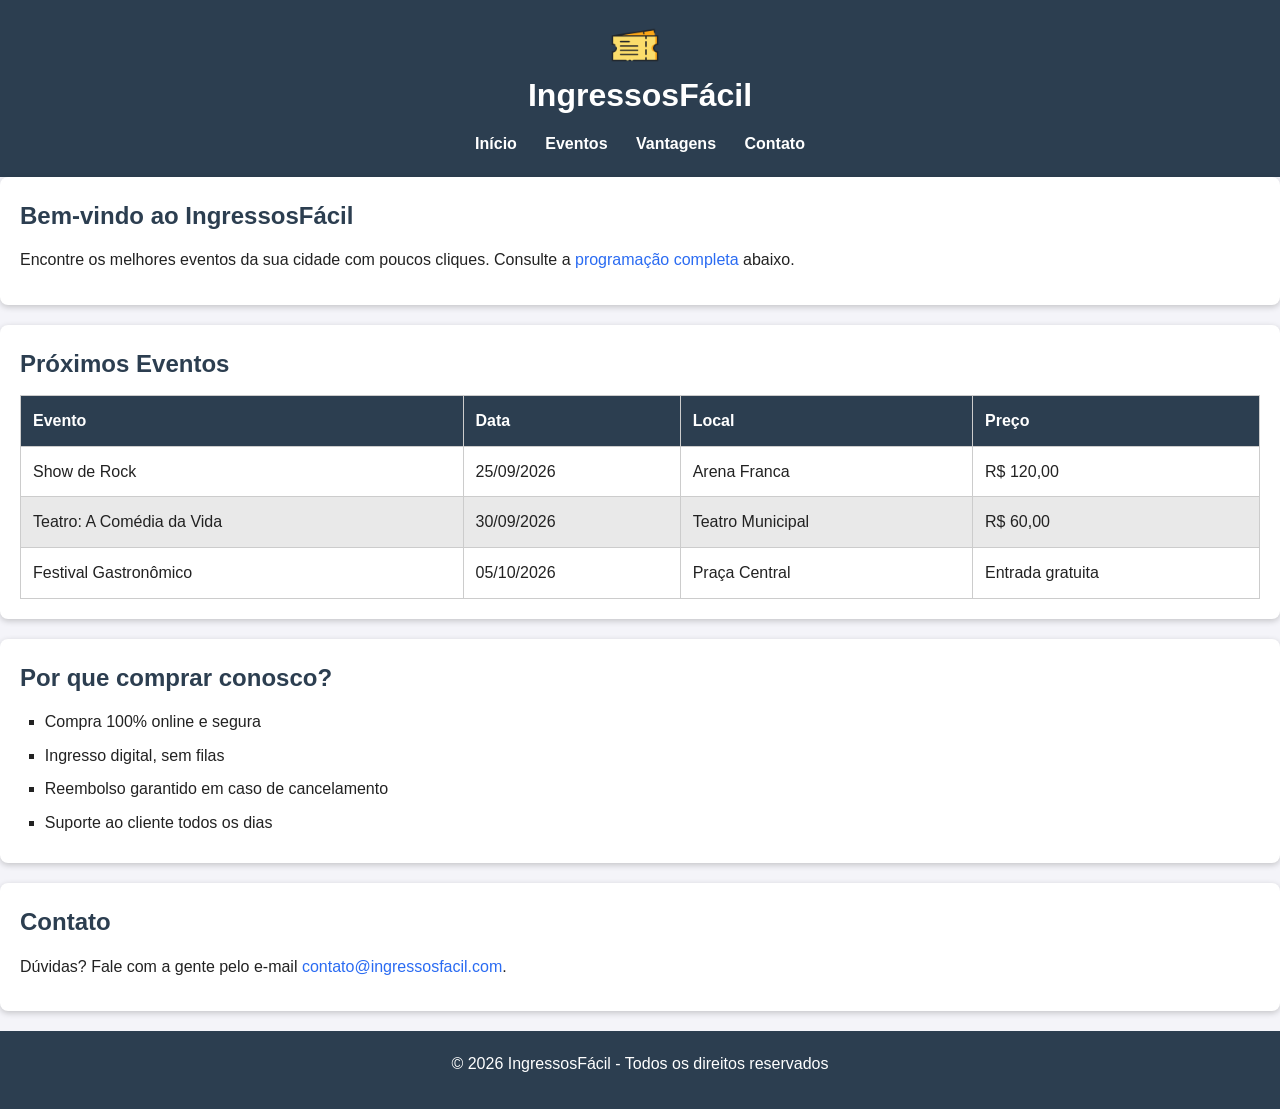
==== exemplo-propriedades-css/index.html @ a21ee038 "exemplos de estilização com css" ====
<!DOCTYPE html>
<html lang="pt-BR">
<head>
    <meta charset="UTF-8">
    <meta name="viewport" content="width=device-width, initial-scale=1.0">
    <title>IngressosFácil</title>
    <link rel="stylesheet" href="styles.css">
</head>
<body>

    <header>
        <div class="logo">
            <img src="logo.png" alt="Logo do site">
            <h1>IngressosFácil</h1>
        </div>
        <nav>
            <ul>
                <li><a href="#home">Início</a></li>
                <li><a href="#eventos">Eventos</a></li>
                <li><a href="#vantagens">Vantagens</a></li>
                <li><a href="#contato">Contato</a></li>
            </ul>
        </nav>
    </header>

    <main>
        <section id="home">
            <h2>Bem-vindo ao IngressosFácil</h2>
            <p>Encontre os melhores eventos da sua cidade com poucos cliques. Consulte a <a href="#eventos">programação completa</a> abaixo.</p>
        </section>

        <section id="eventos">
            <h2>Próximos Eventos</h2>
            <table>
                <thead>
                    <tr>
                        <th>Evento</th>
                        <th>Data</th>
                        <th>Local</th>
                        <th>Preço</th>
                    </tr>
                </thead>
                <tbody>
                    <tr>
                        <td>Show de Rock</td>
                        <td>25/09/2026</td>
                        <td>Arena Franca</td>
                        <td>R$ 120,00</td>
                    </tr>
                    <tr>
                        <td>Teatro: A Comédia da Vida</td>
                        <td>30/09/2026</td>
                        <td>Teatro Municipal</td>
                        <td>R$ 60,00</td>
                    </tr>
                    <tr>
                        <td>Festival Gastronômico</td>
                        <td>05/10/2026</td>
                        <td>Praça Central</td>
                        <td>Entrada gratuita</td>
                    </tr>
                </tbody>
            </table>
        </section>

        <section id="vantagens">
            <h2>Por que comprar conosco?</h2>
            <ul>
                <li>Compra 100% online e segura</li>
                <li>Ingresso digital, sem filas</li>
                <li>Reembolso garantido em caso de cancelamento</li>
                <li>Suporte ao cliente todos os dias</li>
            </ul>
        </section>

        <section id="contato">
            <h2>Contato</h2>
            <p>Dúvidas? Fale com a gente pelo e-mail <a href="mailto:contato@ingressosfacil.com">contato@ingressosfacil.com</a>.</p>
        </section>
    </main>

    <footer>
        <p>&copy; 2026 IngressosFácil - Todos os direitos reservados</p>
    </footer>

</body>
</html>
---- exemplo-propriedades-css/styles.css ----
* {
    margin: 0;
    padding: 0;
    box-sizing: border-box;
}

body {
    font-family: 'Segoe UI', Arial, sans-serif;
    color: #222;
    background-color: #f4f4f9;
    line-height: 1.6;
}

h1 {
    font-size: 2rem;
}

h2 {
    font-size: 1.5rem;
    margin-bottom: 12px;
    color: #2c3e50;
}

p {
    margin-bottom: 12px;
}

a {
    color: #2a6bf2;
    text-decoration: none;
}

a:hover {
    text-decoration: underline;
}

nav a {
    color: white;
    font-weight: bold;
    text-decoration: none;
}

nav a:hover {
    text-decoration: underline;
}

nav ul {
    list-style: none;
}

nav li {
    display: inline-block;
    margin: 0 12px;
}

nav {
    background-color: #2c3e50;
}

#vantagens ul {
    list-style-type: square;
    margin-left: 2%;
}

#vantagens li {
    margin-bottom: 8px;
}

table {
    width: 100%;
    border-collapse: collapse;
    border-bottom: 20px;
}

th, td {
    padding: 12px;
    border: 1px solid #ccc;
    text-align: left;
}

thead {
    background-color: #2c3e50;
    color: white;
}

tbody tr:nth-child(even) {
    background-color: #e9e9e9;
}

main section {
    background-color: #fff;
    padding: 20px;
    margin-bottom: 20px;
    border-radius: 8px;
    box-shadow: 0 2px 6px rgba(0,0,0,0.2);
}

header {
    background-color: #2c3e50;
    color: white;
    padding: 20px;
    text-align: center;
}

header .logo {
    margin-bottom: 10px;
}

header .logo img {
    width: 50px;
    height: auto;
    margin-right: 10px;
    vertical-align: middle;
}

footer {
    background-color: #2c3e50;
    color: white;
    text-align: center;
    padding: 20px;
}
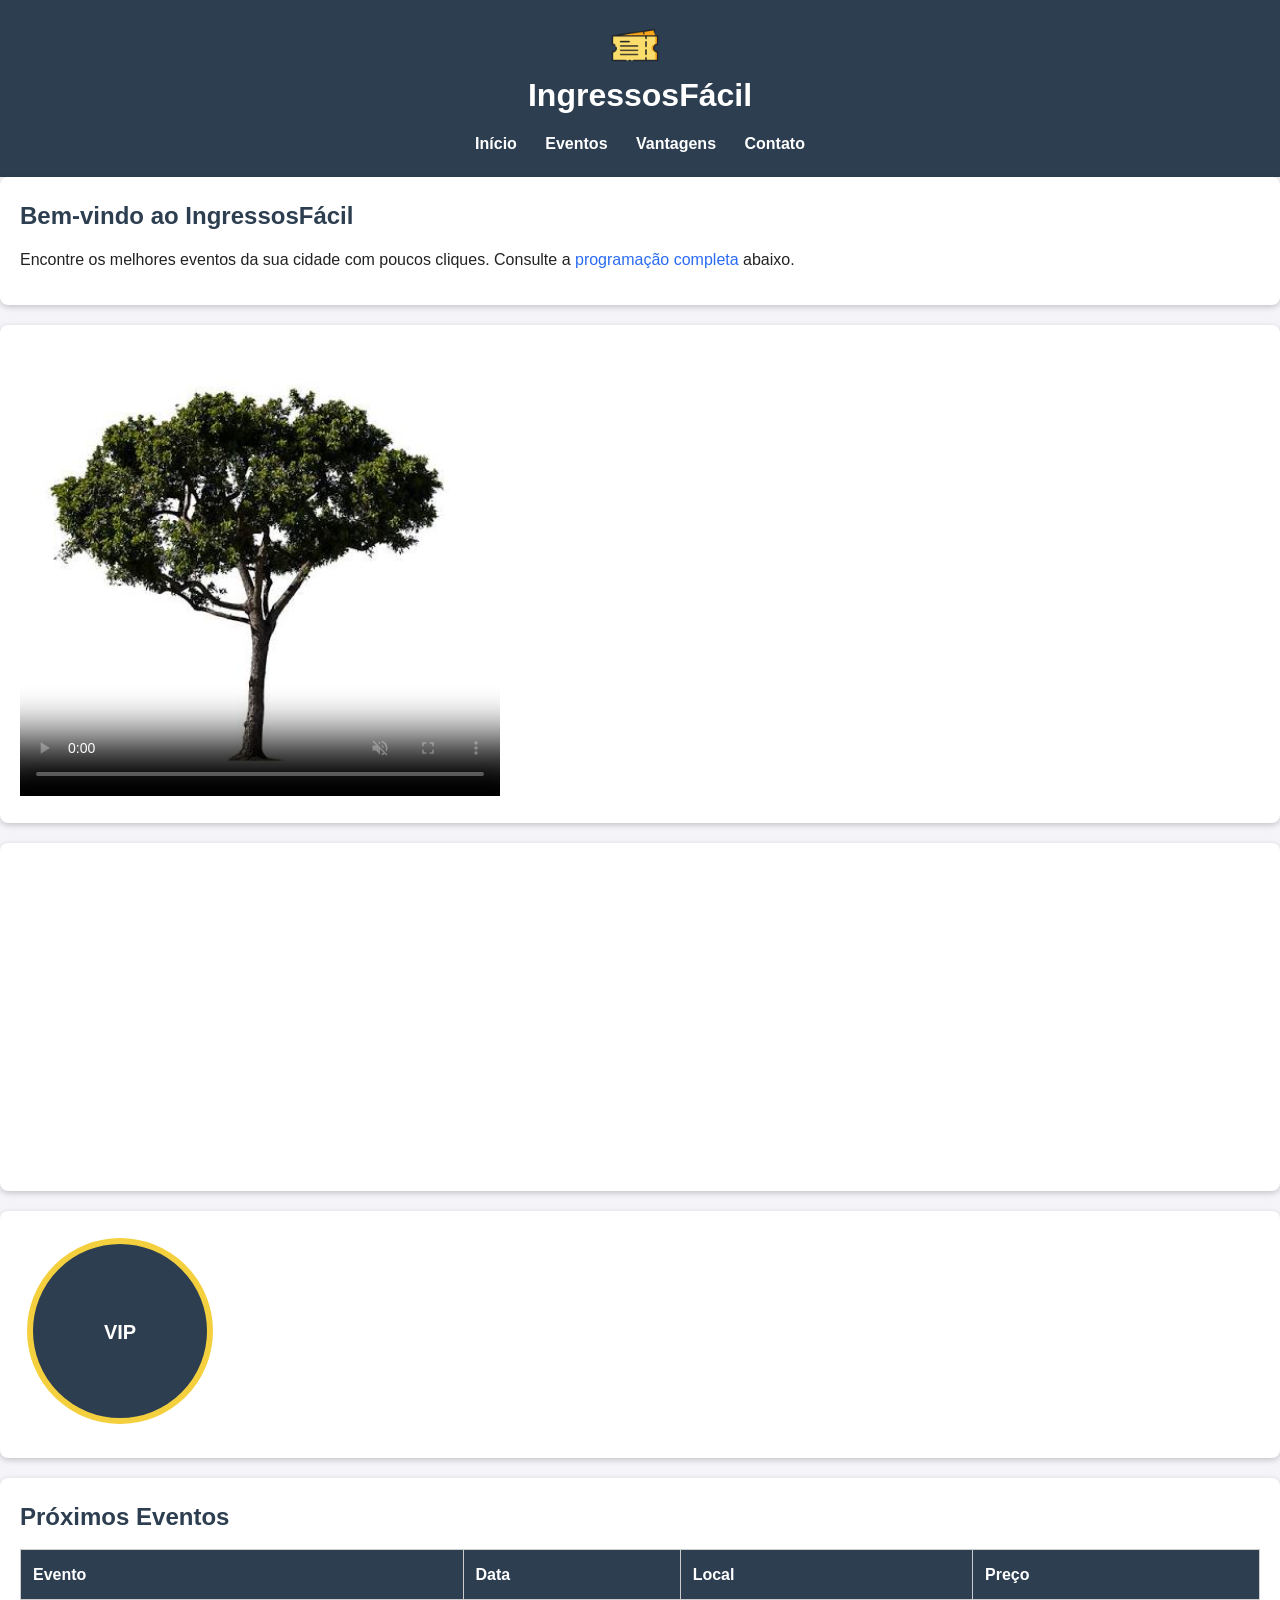
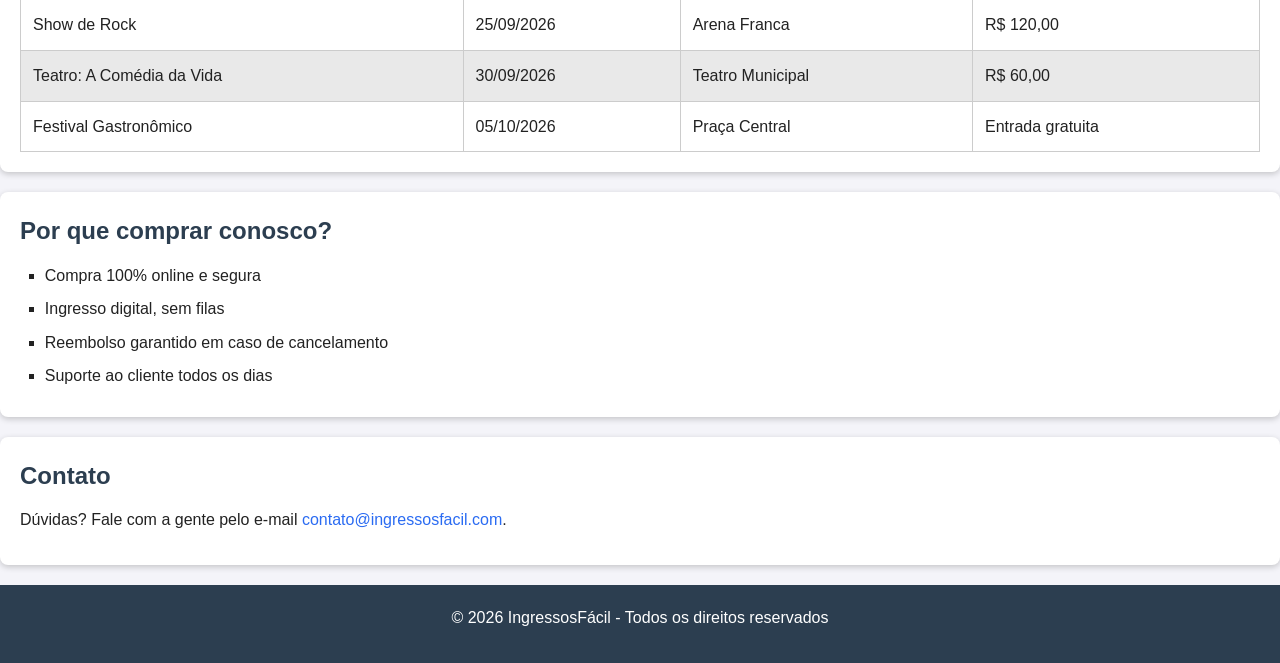
==== commit a8d40864: "Adição de conteúdos de iframe, video e canvas" ====
--- a/exemplo-propriedades-css/index.html
+++ b/exemplo-propriedades-css/index.html
@@ -27,6 +27,29 @@
         <section id="home">
             <h2>Bem-vindo ao IngressosFácil</h2>
             <p>Encontre os melhores eventos da sua cidade com poucos cliques. Consulte a <a href="#eventos">programação completa</a> abaixo.</p>
+        </section>
+
+        <section id="video">
+            <video id="videoEvento" width="480" poster="../assets/arvore.jpg" controls muted autoplay loop>
+                <source  src="./video.mp4" type="video/mp4">
+                Seu navegador não suporta a execução desse vídeo.
+            </video>
+        </section>
+
+        <section>
+            <iframe 
+                src="https://www.google.com/maps?q=unifran&z=16&output=embed" 
+                width="100%"
+                height="300"
+                loading="lazy"
+                style="border: 0;"
+                allowfullscreen
+            >
+            </iframe>
+        </section>
+        
+        <section id="exemploCanvas">
+            <canvas id="seloEvento" width="200" height="200"></canvas>
         </section>
 
         <section id="eventos">
@@ -82,6 +105,25 @@
     <footer>
         <p>&copy; 2026 IngressosFácil - Todos os direitos reservados</p>
     </footer>
+    
+    <script>
+        const canvas = document.getElementById('seloEvento');
+        const ctx = canvas.getContext('2d');
+        ctx.beginPath();
+        ctx.arc(100, 100, 90, 0, Math.PI * 2);
+        ctx.fillStyle = '#2c3e50';
+        ctx.fill();
 
+        ctx.beginPath();
+        ctx.arc(100, 100, 90, 0, Math.PI * 2);
+        ctx.strokeStyle = '#f4d03f';
+        ctx.lineWidth = 6;
+        ctx.stroke();
+
+        ctx.fillStyle = '#ffffff';
+        ctx.font = 'bold 20px Arial';
+        ctx.textAlign = 'center';
+        ctx.fillText('VIP', 100, 108);
+    </script>
 </body>
 </html>
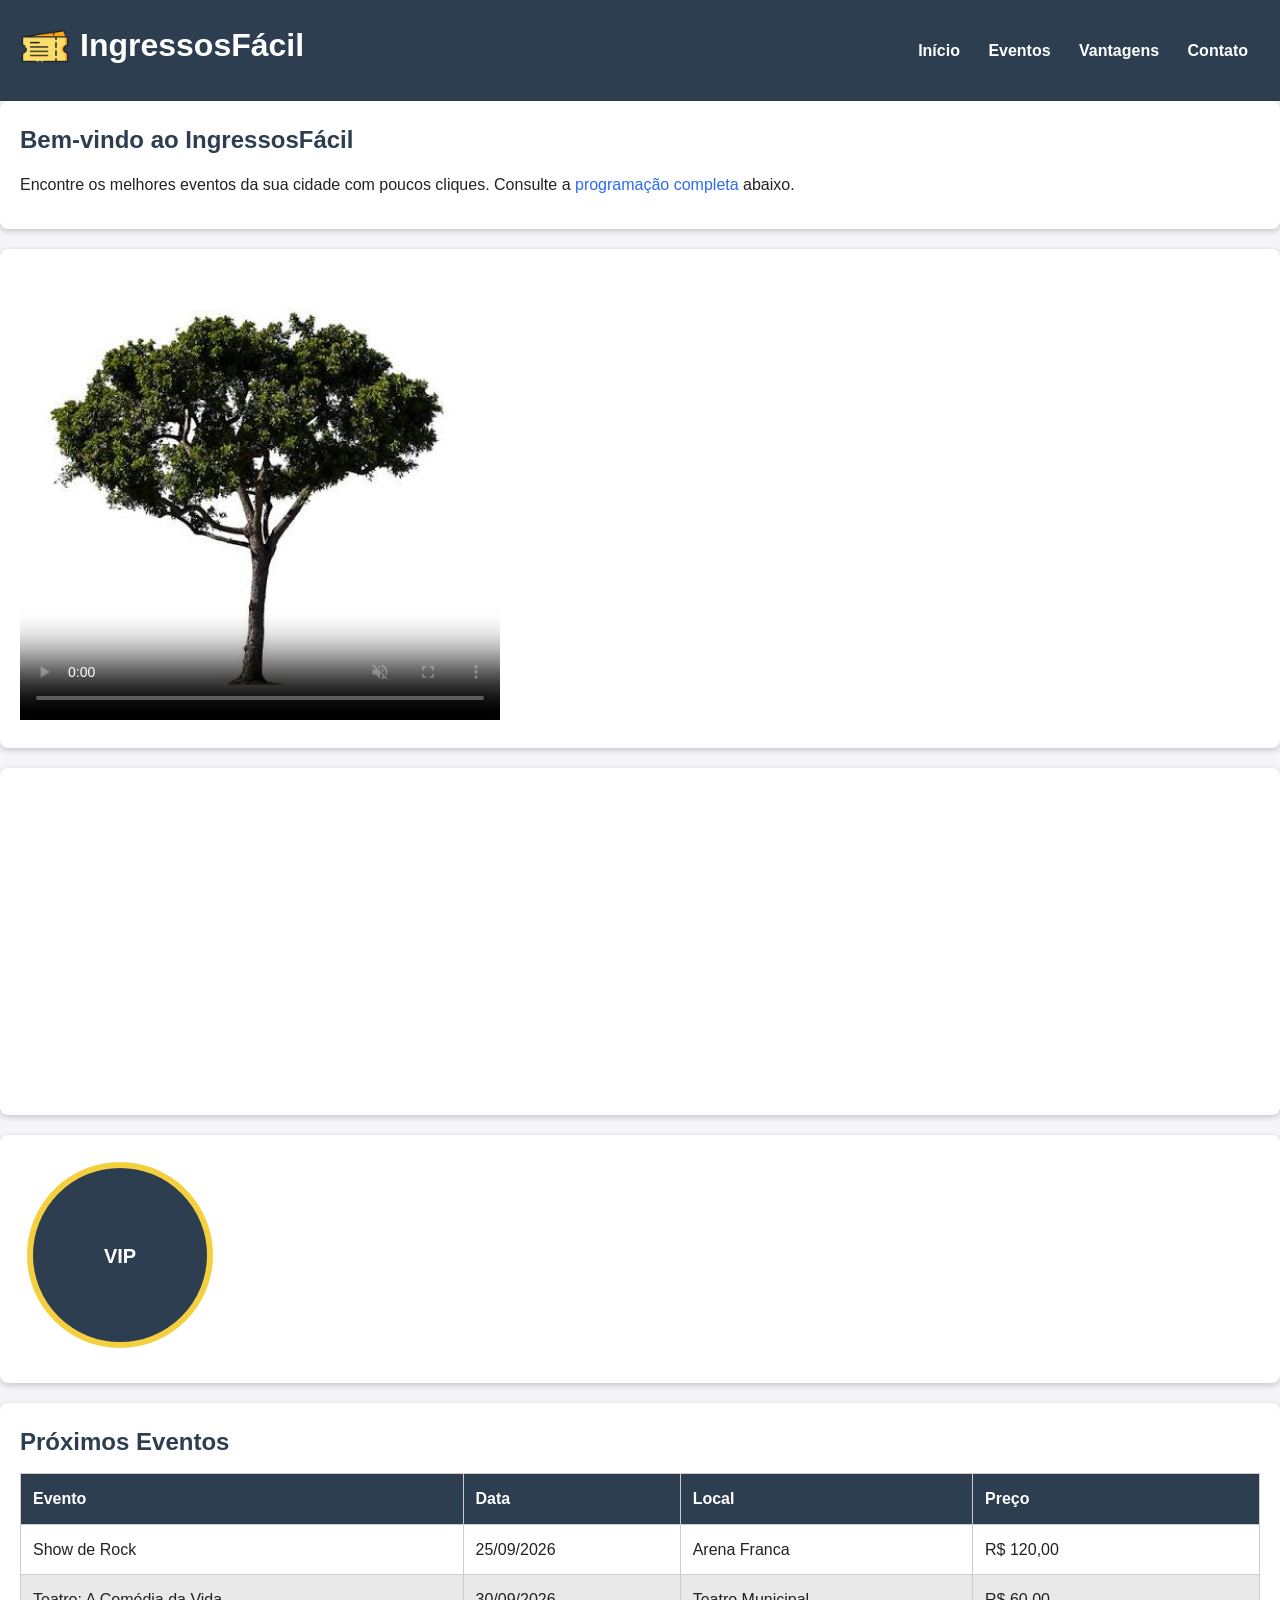
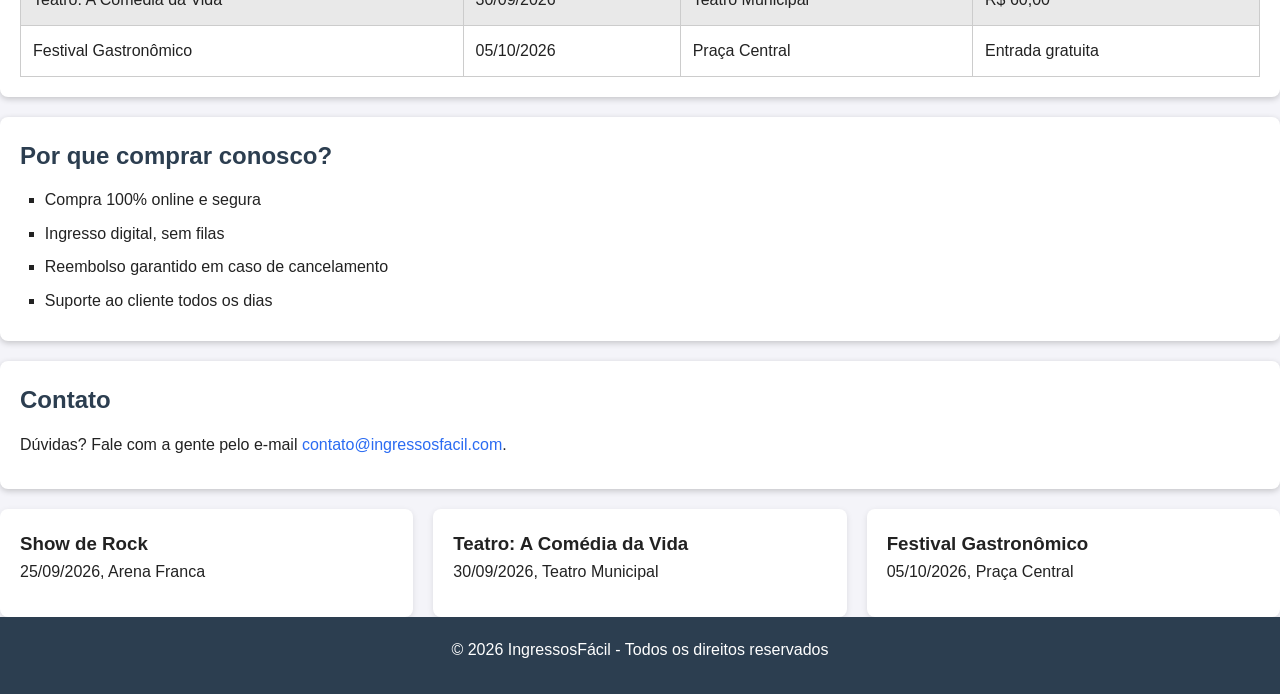
==== commit c7c80afd: "aula de flexbox" ====
--- a/exemplo-propriedades-css/index.html
+++ b/exemplo-propriedades-css/index.html
@@ -1,129 +1,163 @@
-<!DOCTYPE html>
+<!doctype html>
 <html lang="pt-BR">
-<head>
-    <meta charset="UTF-8">
-    <meta name="viewport" content="width=device-width, initial-scale=1.0">
+  <head>
+    <meta charset="UTF-8" />
+    <meta name="viewport" content="width=device-width, initial-scale=1.0" />
     <title>IngressosFácil</title>
-    <link rel="stylesheet" href="styles.css">
-</head>
-<body>
-
+    <link rel="stylesheet" href="styles.css" />
+  </head>
+  <body>
     <header>
-        <div class="logo">
-            <img src="logo.png" alt="Logo do site">
-            <h1>IngressosFácil</h1>
-        </div>
-        <nav>
-            <ul>
-                <li><a href="#home">Início</a></li>
-                <li><a href="#eventos">Eventos</a></li>
-                <li><a href="#vantagens">Vantagens</a></li>
-                <li><a href="#contato">Contato</a></li>
-            </ul>
-        </nav>
+      <div class="logo">
+        <img src="logo.png" alt="Logo do site" />
+        <h1>IngressosFácil</h1>
+      </div>
+      <nav>
+        <ul>
+          <li><a href="#home">Início</a></li>
+          <li><a href="#eventos">Eventos</a></li>
+          <li><a href="#vantagens">Vantagens</a></li>
+          <li><a href="#contato">Contato</a></li>
+        </ul>
+      </nav>
     </header>
 
     <main>
-        <section id="home">
-            <h2>Bem-vindo ao IngressosFácil</h2>
-            <p>Encontre os melhores eventos da sua cidade com poucos cliques. Consulte a <a href="#eventos">programação completa</a> abaixo.</p>
-        </section>
+      <section id="home">
+        <h2>Bem-vindo ao IngressosFácil</h2>
+        <p>
+          Encontre os melhores eventos da sua cidade com poucos cliques.
+          Consulte a <a href="#eventos">programação completa</a> abaixo.
+        </p>
+      </section>
 
-        <section id="video">
-            <video id="videoEvento" width="480" poster="../assets/arvore.jpg" controls muted autoplay loop>
-                <source  src="./video.mp4" type="video/mp4">
-                Seu navegador não suporta a execução desse vídeo.
-            </video>
-        </section>
+      <section id="video">
+        <video
+          id="videoEvento"
+          width="480"
+          poster="../assets/arvore.jpg"
+          controls
+          muted
+          autoplay
+          loop
+        >
+          <source src="./video.mp4" type="video/mp4" />
+          Seu navegador não suporta a execução desse vídeo.
+        </video>
+      </section>
 
-        <section>
-            <iframe 
-                src="https://www.google.com/maps?q=unifran&z=16&output=embed" 
-                width="100%"
-                height="300"
-                loading="lazy"
-                style="border: 0;"
-                allowfullscreen
-            >
-            </iframe>
-        </section>
-        
-        <section id="exemploCanvas">
-            <canvas id="seloEvento" width="200" height="200"></canvas>
-        </section>
+      <section>
+        <iframe
+          src="https://www.google.com/maps?q=unifran&z=16&output=embed"
+          width="100%"
+          height="300"
+          loading="lazy"
+          style="border: 0"
+          allowfullscreen
+        >
+        </iframe>
+      </section>
 
-        <section id="eventos">
-            <h2>Próximos Eventos</h2>
-            <table>
-                <thead>
-                    <tr>
-                        <th>Evento</th>
-                        <th>Data</th>
-                        <th>Local</th>
-                        <th>Preço</th>
-                    </tr>
-                </thead>
-                <tbody>
-                    <tr>
-                        <td>Show de Rock</td>
-                        <td>25/09/2026</td>
-                        <td>Arena Franca</td>
-                        <td>R$ 120,00</td>
-                    </tr>
-                    <tr>
-                        <td>Teatro: A Comédia da Vida</td>
-                        <td>30/09/2026</td>
-                        <td>Teatro Municipal</td>
-                        <td>R$ 60,00</td>
-                    </tr>
-                    <tr>
-                        <td>Festival Gastronômico</td>
-                        <td>05/10/2026</td>
-                        <td>Praça Central</td>
-                        <td>Entrada gratuita</td>
-                    </tr>
-                </tbody>
-            </table>
-        </section>
+      <section id="exemploCanvas">
+        <canvas id="seloEvento" width="200" height="200"></canvas>
+      </section>
 
-        <section id="vantagens">
-            <h2>Por que comprar conosco?</h2>
-            <ul>
-                <li>Compra 100% online e segura</li>
-                <li>Ingresso digital, sem filas</li>
-                <li>Reembolso garantido em caso de cancelamento</li>
-                <li>Suporte ao cliente todos os dias</li>
-            </ul>
-        </section>
+      <section id="eventos">
+        <h2>Próximos Eventos</h2>
+        <table>
+          <thead>
+            <tr>
+              <th>Evento</th>
+              <th>Data</th>
+              <th>Local</th>
+              <th>Preço</th>
+            </tr>
+          </thead>
+          <tbody>
+            <tr>
+              <td>Show de Rock</td>
+              <td>25/09/2026</td>
+              <td>Arena Franca</td>
+              <td>R$ 120,00</td>
+            </tr>
+            <tr>
+              <td>Teatro: A Comédia da Vida</td>
+              <td>30/09/2026</td>
+              <td>Teatro Municipal</td>
+              <td>R$ 60,00</td>
+            </tr>
+            <tr>
+              <td>Festival Gastronômico</td>
+              <td>05/10/2026</td>
+              <td>Praça Central</td>
+              <td>Entrada gratuita</td>
+            </tr>
+          </tbody>
+        </table>
+      </section>
 
-        <section id="contato">
-            <h2>Contato</h2>
-            <p>Dúvidas? Fale com a gente pelo e-mail <a href="mailto:contato@ingressosfacil.com">contato@ingressosfacil.com</a>.</p>
-        </section>
+      <section id="vantagens">
+        <h2>Por que comprar conosco?</h2>
+        <ul>
+          <li>Compra 100% online e segura</li>
+          <li>Ingresso digital, sem filas</li>
+          <li>Reembolso garantido em caso de cancelamento</li>
+          <li>Suporte ao cliente todos os dias</li>
+        </ul>
+      </section>
+
+      <section id="contato">
+        <h2>Contato</h2>
+        <p>
+          Dúvidas? Fale com a gente pelo e-mail
+          <a href="mailto:contato@ingressosfacil.com"
+            >contato@ingressosfacil.com</a
+          >.
+        </p>
+      </section>
     </main>
+    
+    <section>
+      <div class="eventos-container">
+        <div class="evento-item">
+          <h3>Show de Rock</h3>
+          <p>25/09/2026, Arena Franca</p>
+        </div>
+        <div class="evento-item">
+          <h3>Teatro: A Comédia da Vida</h3>
+          <p>30/09/2026, Teatro Municipal</p>
+        </div>
+        <div class="evento-item">
+          <h3>Festival Gastronômico</h3>
+          <p>05/10/2026, Praça Central</p>
+        </div>
+      </div>
+    </section>
 
     <footer>
-        <p>&copy; 2026 IngressosFácil - Todos os direitos reservados</p>
+      <p>&copy; 2026 IngressosFácil - Todos os direitos reservados</p>
     </footer>
+
+    <script>
+      const canvas = document.getElementById("seloEvento");
+      const ctx = canvas.getContext("2d");
+      ctx.beginPath();
+      ctx.arc(100, 100, 90, 0, Math.PI * 2);
+      ctx.fillStyle = "#2c3e50";
+      ctx.fill();
+
+      ctx.beginPath();
+      ctx.arc(100, 100, 90, 0, Math.PI * 2);
+      ctx.strokeStyle = "#f4d03f";
+      ctx.lineWidth = 6;
+      ctx.stroke();
+
+      ctx.fillStyle = "#ffffff";
+      ctx.font = "bold 20px Arial";
+      ctx.textAlign = "center";
+      ctx.fillText("VIP", 100, 108);
+    </script>
+
     
-    <script>
-        const canvas = document.getElementById('seloEvento');
-        const ctx = canvas.getContext('2d');
-        ctx.beginPath();
-        ctx.arc(100, 100, 90, 0, Math.PI * 2);
-        ctx.fillStyle = '#2c3e50';
-        ctx.fill();
-
-        ctx.beginPath();
-        ctx.arc(100, 100, 90, 0, Math.PI * 2);
-        ctx.strokeStyle = '#f4d03f';
-        ctx.lineWidth = 6;
-        ctx.stroke();
-
-        ctx.fillStyle = '#ffffff';
-        ctx.font = 'bold 20px Arial';
-        ctx.textAlign = 'center';
-        ctx.fillText('VIP', 100, 108);
-    </script>
-</body>
-</html>+  </body>
+</html>
--- a/exemplo-propriedades-css/styles.css
+++ b/exemplo-propriedades-css/styles.css
@@ -9,6 +9,9 @@
     color: #222;
     background-color: #f4f4f9;
     line-height: 1.6;
+    display: flex;
+    flex-direction: column;
+    min-height: 100vh;
 }
 
 h1 {
@@ -87,6 +90,10 @@
     background-color: #e9e9e9;
 }
 
+main {
+    flex: 1;
+}
+
 main section {
     background-color: #fff;
     padding: 20px;
@@ -96,13 +103,21 @@
 }
 
 header {
+    display: flex;
+    justify-content: space-between;
+    align-items: center;
+    flex-wrap: wrap;
     background-color: #2c3e50;
     color: white;
     padding: 20px;
     text-align: center;
+    
 }
 
 header .logo {
+    display: flex;
+    flex-direction: row;
+    align-items: center;
     margin-bottom: 10px;
 }
 
@@ -118,4 +133,18 @@
     color: white;
     text-align: center;
     padding: 20px;
+}
+
+.eventos-container {
+    display: flex;
+    flex-wrap: wrap;      /* em telas estreitas, os cards quebram para novas linhas */
+    gap: 20px;
+}
+
+.evento-item {
+    flex: 1 1 250px;      /* flex-grow: 1 | flex-shrink: 1 | flex-basis: 250px */
+    background-color: #fff;
+    padding: 20px;
+    border-radius: 8px;
+    box-shadow: 0 2px 6px rgba(0, 0, 0, 0.1);
 }
